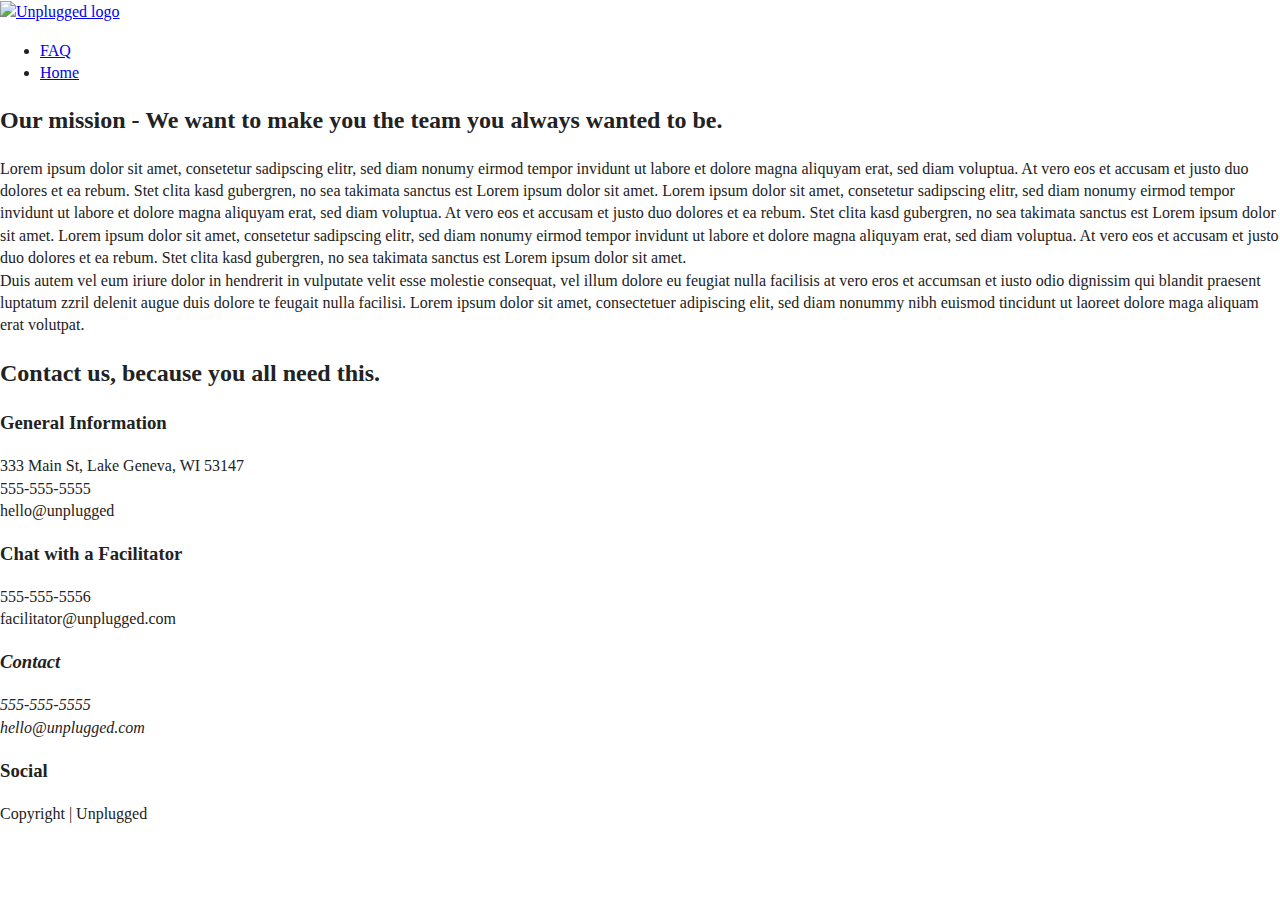
==== about/index.html @ 36d8e71b "Completed html structure and content for about index.html" ====
<!doctype html>
<html class="no-js" lang="">

<head>
  <meta charset="utf-8">
  <title></title>
  <meta name="description" content="">
  <meta name="viewport" content="width=device-width, initial-scale=1">

  <link rel="manifest" href="site.webmanifest">
  <link rel="apple-touch-icon" href="icon.png">
  <!-- Place favicon.ico in the root directory -->

  <link rel="stylesheet" href="../css/normalize.css">
  <link rel="stylesheet" href="../css/main.css">

  <meta name="theme-color" content="#fafafa">
</head>

<body>
  <!--[if IE]>
    <p class="browserupgrade">You are using an <strong>outdated</strong> browser. Please <a href="https://browsehappy.com/">upgrade your browser</a> to improve your experience and security.</p>
  <![endif]-->

  <!-- Add your site or application content here -->
  <header>
    <div class="content-wrapper">
      <a href="#"><img src="" alt="Unplugged logo"></a>
      <div class="header-divider"></div>
      <nav>
        <ul>
          <li><a href="../faq/index.html">FAQ</a> </li>
          <li><a href="../index.html">Home</a> </li>
        </ul>
      </nav>
    </div>
  </header>


  <main>
    <div class="content-wrapper">
      <section class="mission-statement">
        <h2>Our mission - We want to make you the team you always wanted to be.</h2>
        <p>Lorem ipsum dolor sit amet, consetetur sadipscing elitr, sed diam nonumy eirmod tempor invidunt ut labore et dolore magna aliquyam erat, sed diam voluptua. At vero eos et accusam et justo duo dolores et ea rebum. Stet clita kasd gubergren, no sea takimata sanctus est Lorem ipsum dolor sit amet. Lorem ipsum dolor sit amet, consetetur sadipscing elitr, sed diam nonumy eirmod tempor invidunt ut labore et dolore magna aliquyam erat, sed diam voluptua. At vero eos et accusam et justo duo dolores et ea rebum. Stet clita kasd gubergren, no sea takimata sanctus est Lorem ipsum dolor sit amet. Lorem ipsum dolor sit amet, consetetur sadipscing elitr, sed diam nonumy eirmod tempor invidunt ut labore et dolore magna aliquyam erat, sed diam voluptua. At vero eos et accusam et justo duo dolores et ea rebum. Stet clita kasd gubergren, no sea takimata sanctus est Lorem ipsum dolor sit amet.<br />
        Duis autem vel eum iriure dolor in hendrerit in vulputate velit esse molestie consequat, vel illum dolore eu feugiat nulla facilisis at vero eros et accumsan et iusto odio dignissim qui blandit praesent luptatum zzril delenit augue duis dolore te feugait nulla facilisi. Lorem ipsum dolor sit amet, consectetuer adipiscing elit, sed diam nonummy nibh euismod tincidunt ut laoreet dolore maga  aliquam erat volutpat.</p>
      </section>
      <section class="map">
        <figure>

        </figure>
      </section>
      <section class="contact">
        <h2>Contact us, because you all need this.</h2>
        <h3>General Information</h3>
        <p>333 Main St, Lake Geneva, WI 53147<br />
          555-555-5555<br />
          hello@unplugged</p>
        <h3>Chat with a Facilitator</h3>
        <p>555-555-5556<br />
          facilitator@unplugged.com</p>
      </section>
    </div>
  </main>


  <footer>
    <div class="content-wrapper">
      <div class="footer-content">
        <address class="contact">
          <h3>Contact</h3>
          <p>555-555-5555<br />
          hello@unplugged.com</p>
        </address>
        <div class="social">
          <h3>Social</h3>
          <div class="social.icons">
            <p><a href="#"></a></p>
            <p><a href="#"></a></p>
            <p><a href="#"></a></p>
          </div>
        </div>
        <div class="copyright">
          <p>Copyright  |  Unplugged</p>
        </div>
      </div>
    </div>
  </footer>


  <script src="../js/vendor/modernizr-3.7.1.min.js"></script>
  <script src="https://code.jquery.com/jquery-3.4.1.min.js" integrity="sha256-CSXorXvZcTkaix6Yvo6HppcZGetbYMGWSFlBw8HfCJo=" crossorigin="anonymous"></script>
  <script>window.jQuery || document.write('<script src="../js/vendor/jquery-3.4.1.min.js"><\/script>')</script>
  <script src="../js/plugins.js"></script>
  <script src="../js/main.js"></script>

  <!-- Google Analytics: change UA-XXXXX-Y to be your site's ID. -->
  <script>
    window.ga = function () { ga.q.push(arguments) }; ga.q = []; ga.l = +new Date;
    ga('create', 'UA-XXXXX-Y', 'auto'); ga('set','transport','beacon'); ga('send', 'pageview')
  </script>
  <script src="https://www.google-analytics.com/analytics.js" async></script>
</body>

</html>
---- css/main.css ----
/*! HTML5 Boilerplate v7.2.0 | MIT License | https://html5boilerplate.com/ */

/* main.css 2.0.0 | MIT License | https://github.com/h5bp/main.css#readme */
/*
 * What follows is the result of much research on cross-browser styling.
 * Credit left inline and big thanks to Nicolas Gallagher, Jonathan Neal,
 * Kroc Camen, and the H5BP dev community and team.
 */

/* ==========================================================================
   Base styles: opinionated defaults
   ========================================================================== */

html {
  color: #222;
  font-size: 1em;
  line-height: 1.4;
}

/*
 * Remove text-shadow in selection highlight:
 * https://twitter.com/miketaylr/status/12228805301
 *
 * Vendor-prefixed and regular ::selection selectors cannot be combined:
 * https://stackoverflow.com/a/16982510/7133471
 *
 * Customize the background color to match your design.
 */

::-moz-selection {
  background: #b3d4fc;
  text-shadow: none;
}

::selection {
  background: #b3d4fc;
  text-shadow: none;
}

/*
 * A better looking default horizontal rule
 */

hr {
  display: block;
  height: 1px;
  border: 0;
  border-top: 1px solid #ccc;
  margin: 1em 0;
  padding: 0;
}

/*
 * Remove the gap between audio, canvas, iframes,
 * images, videos and the bottom of their containers:
 * https://github.com/h5bp/html5-boilerplate/issues/440
 */

audio,
canvas,
iframe,
img,
svg,
video {
  vertical-align: middle;
}

/*
 * Remove default fieldset styles.
 */

fieldset {
  border: 0;
  margin: 0;
  padding: 0;
}

/*
 * Allow only vertical resizing of textareas.
 */

textarea {
  resize: vertical;
}

/* ==========================================================================
   Browser Upgrade Prompt
   ========================================================================== */

.browserupgrade {
  margin: 0.2em 0;
  background: #ccc;
  color: #000;
  padding: 0.2em 0;
}

/* ==========================================================================
   Author's custom styles
   ========================================================================== */

/* ==========================================================================
   Helper classes
   ========================================================================== */

/*
 * Hide visually and from screen readers
 */

.hidden {
  display: none !important;
}

/*
* Hide only visually, but have it available for screen readers:
* https://snook.ca/archives/html_and_css/hiding-content-for-accessibility
*
* 1. For long content, line feeds are not interpreted as spaces and small width
*    causes content to wrap 1 word per line:
*    https://medium.com/@jessebeach/beware-smushed-off-screen-accessible-text-5952a4c2cbfe
*/

.sr-only {
  border: 0;
  clip: rect(0, 0, 0, 0);
  height: 1px;
  margin: -1px;
  overflow: hidden;
  padding: 0;
  position: absolute;
  white-space: nowrap;
  width: 1px;
  /* 1 */
}

/*
* Extends the .sr-only class to allow the element
* to be focusable when navigated to via the keyboard:
* https://www.drupal.org/node/897638
*/

.sr-only.focusable:active,
.sr-only.focusable:focus {
  clip: auto;
  height: auto;
  margin: 0;
  overflow: visible;
  position: static;
  white-space: inherit;
  width: auto;
}

/*
* Hide visually and from screen readers, but maintain layout
*/

.invisible {
  visibility: hidden;
}

/*
* Clearfix: contain floats
*
* For modern browsers
* 1. The space content is one way to avoid an Opera bug when the
*    `contenteditable` attribute is included anywhere else in the document.
*    Otherwise it causes space to appear at the top and bottom of elements
*    that receive the `clearfix` class.
* 2. The use of `table` rather than `block` is only necessary if using
*    `:before` to contain the top-margins of child elements.
*/

.clearfix:before,
.clearfix:after {
  content: " ";
  /* 1 */
  display: table;
  /* 2 */
}

.clearfix:after {
  clear: both;
}

/* ==========================================================================
   EXAMPLE Media Queries for Responsive Design.
   These examples override the primary ('mobile first') styles.
   Modify as content requires.
   ========================================================================== */

@media only screen and (min-width: 35em) {
  /* Style adjustments for viewports that meet the condition */
}

@media print,
  (-webkit-min-device-pixel-ratio: 1.25),
  (min-resolution: 1.25dppx),
  (min-resolution: 120dpi) {
  /* Style adjustments for high resolution devices */
}

/* ==========================================================================
   Print styles.
   Inlined to avoid the additional HTTP request:
   https://www.phpied.com/delay-loading-your-print-css/
   ========================================================================== */

@media print {
  *,
  *:before,
  *:after {
    background: transparent !important;
    color: #000 !important;
    /* Black prints faster */
    -webkit-box-shadow: none !important;
    box-shadow: none !important;
    text-shadow: none !important;
  }
  a,
  a:visited {
    text-decoration: underline;
  }
  a[href]:after {
    content: " (" attr(href) ")";
  }
  abbr[title]:after {
    content: " (" attr(title) ")";
  }
  /*
     * Don't show links that are fragment identifiers,
     * or use the `javascript:` pseudo protocol
     */
  a[href^="#"]:after,
  a[href^="javascript:"]:after {
    content: "";
  }
  pre {
    white-space: pre-wrap !important;
  }
  pre,
  blockquote {
    border: 1px solid #999;
    page-break-inside: avoid;
  }
  /*
     * Printing Tables:
     * https://web.archive.org/web/20180815150934/http://css-discuss.incutio.com/wiki/Printing_Tables
     */
  thead {
    display: table-header-group;
  }
  tr,
  img {
    page-break-inside: avoid;
  }
  p,
  h2,
  h3 {
    orphans: 3;
    widows: 3;
  }
  h2,
  h3 {
    page-break-after: avoid;
  }
}
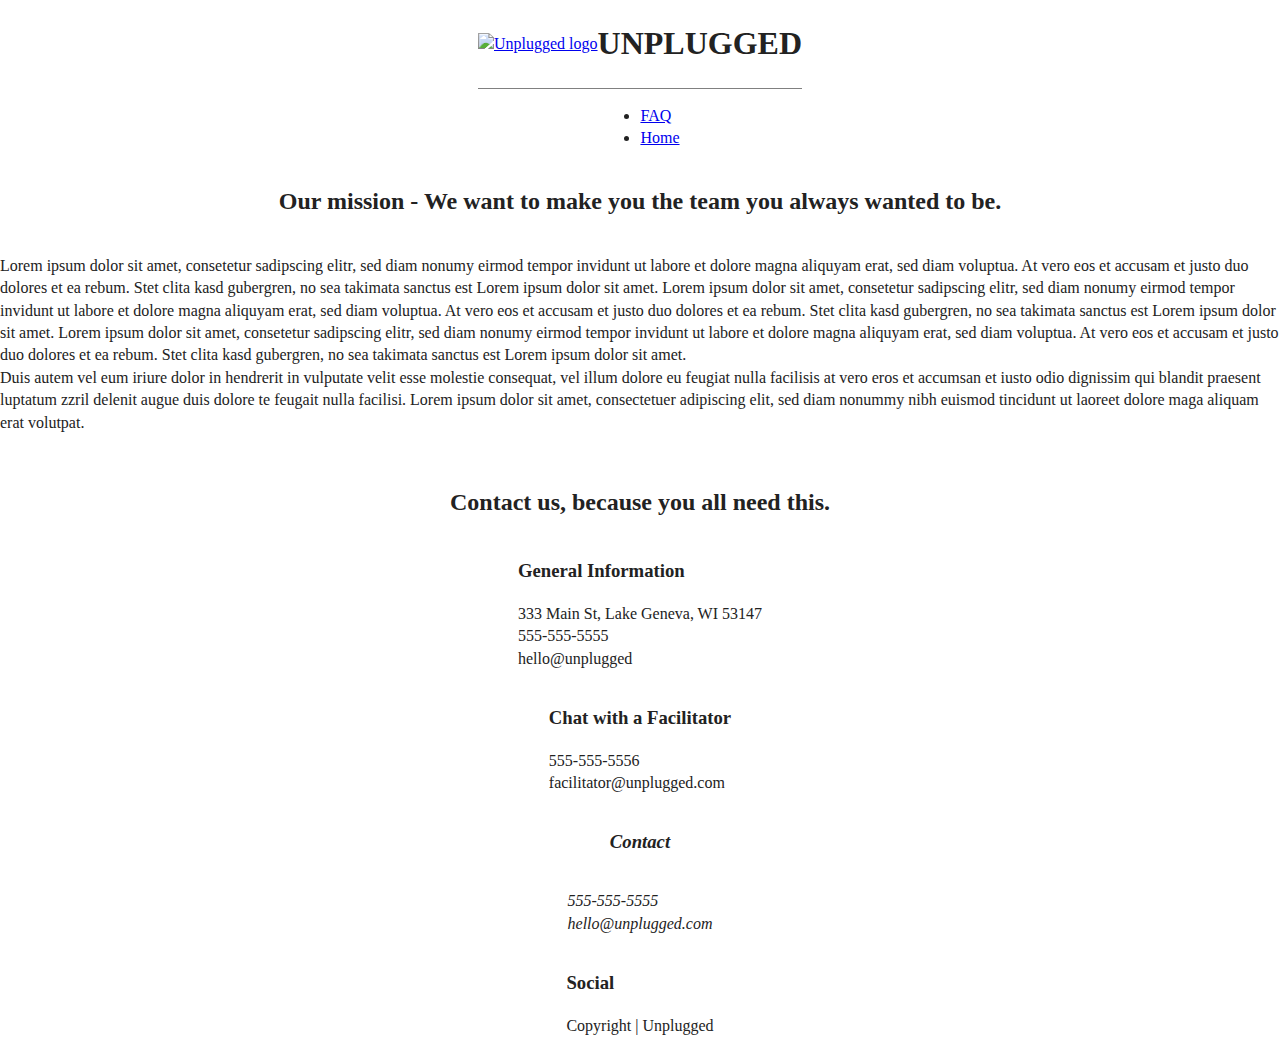
==== commit 3ea61c67: "Completed layout css across all pages." ====
--- a/about/index.html
+++ b/about/index.html
@@ -25,7 +25,10 @@
   <!-- Add your site or application content here -->
   <header>
     <div class="content-wrapper">
-      <a href="#"><img src="" alt="Unplugged logo"></a>
+      <div class="branding">
+        <a href="#"><img src="" alt="Unplugged logo"></a>
+        <h1>UNPLUGGED</h1>
+      </div>
       <div class="header-divider"></div>
       <nav>
         <ul>
@@ -51,13 +54,17 @@
       </section>
       <section class="contact">
         <h2>Contact us, because you all need this.</h2>
-        <h3>General Information</h3>
-        <p>333 Main St, Lake Geneva, WI 53147<br />
-          555-555-5555<br />
-          hello@unplugged</p>
-        <h3>Chat with a Facilitator</h3>
-        <p>555-555-5556<br />
-          facilitator@unplugged.com</p>
+        <div class="contact-section">
+          <h3>General Information</h3>
+          <p>333 Main St, Lake Geneva, WI 53147<br />
+            555-555-5555<br />
+            hello@unplugged</p>
+        </div>
+        <div class="contact-section">
+          <h3>Chat with a Facilitator</h3>
+          <p>555-555-5556<br />
+            facilitator@unplugged.com</p>
+        </div>
       </section>
     </div>
   </main>
--- a/css/main.css
+++ b/css/main.css
@@ -97,6 +97,82 @@
 /* ==========================================================================
    Author's custom styles
    ========================================================================== */
+
+/* ----- Global Styles ----- */
+
+body {
+  width: 100%;
+}
+
+header, footer {
+  width: 100%;
+  display: flex;
+  align-items: center;
+  justify-content: center;
+  flex-flow: column nowrap;
+}
+
+.branding {
+  width: 100%;
+  display: flex;
+  align-items: center;
+  justify-content: space-around;
+  flex-flow: row nowrap;
+}
+
+nav {
+  display: flex;
+  align-items: center;
+  justify-content: space-around;
+}
+
+.header-divider {
+  width: 100%;
+  display: flex;
+  align-items: center;
+  justify-content: center;
+  flex-flow: row nowrap;
+  border-bottom: 1px solid grey;
+}
+
+/* ----- Homepage Styles ----- */
+
+.home-headline {
+  width: 100%;
+  display: flex;
+  align-items: flex-start;
+  justify-content: center;
+}
+
+.newsletter-signup, .general-information, .previous-retreats {
+  width: 100%;
+  display: flex;
+  align-items: center;
+  justify-content: center;
+  flex-flow: column nowrap;
+}
+
+/* ----- FAQ Page Styles ----- */
+
+.faqs {
+  width: 100%;
+  display: flex;
+  align-items: center;
+  justify-content: center;
+  flex-flow: column nowrap;
+}
+
+/* ----- About Page Styles ----- */
+
+.mission-statement, .contact {
+  width: 100%;
+  display: flex;
+  align-items: center;
+  justify-content: center;
+  flex-flow: column nowrap;
+}
+
+
 
 /* ==========================================================================
    Helper classes
@@ -263,4 +339,3 @@
     page-break-after: avoid;
   }
 }
-
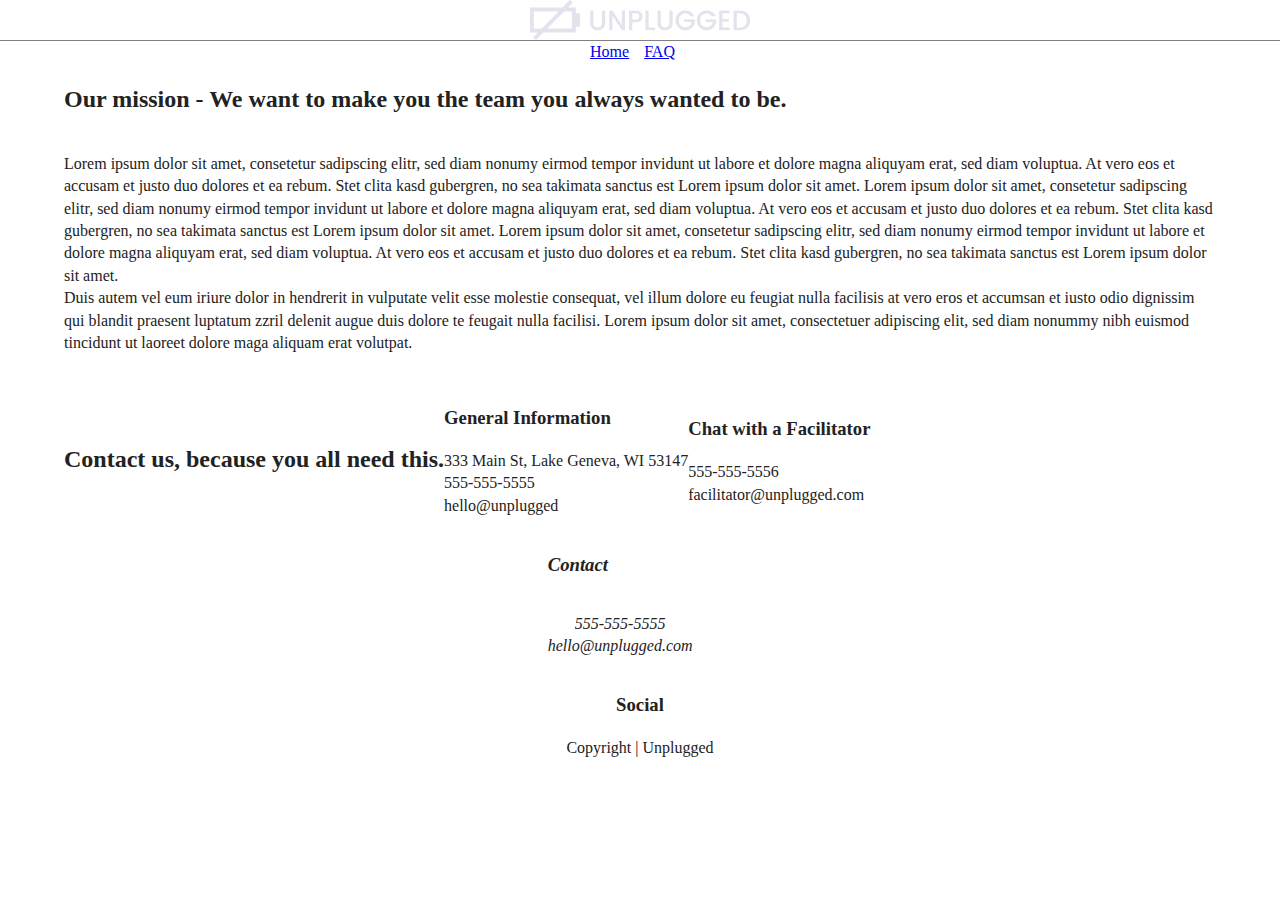
==== commit e217a5ce: "Completed element widths for responsive display on mobile." ====
--- a/about/index.html
+++ b/about/index.html
@@ -26,14 +26,13 @@
   <header>
     <div class="content-wrapper">
       <div class="branding">
-        <a href="#"><img src="" alt="Unplugged logo"></a>
-        <h1>UNPLUGGED</h1>
+        <a href=""><img src="../img/logo.png" alt="Unplugged logo"></a>
       </div>
       <div class="header-divider"></div>
       <nav>
         <ul>
+          <li><a href="../index.html">Home</a> </li>
           <li><a href="../faq/index.html">FAQ</a> </li>
-          <li><a href="../index.html">Home</a> </li>
         </ul>
       </nav>
     </div>
--- a/css/main.css
+++ b/css/main.css
@@ -12,6 +12,7 @@
    ========================================================================== */
 
 html {
+  width: 100%;
   color: #222;
   font-size: 1em;
   line-height: 1.4;
@@ -112,18 +113,50 @@
   flex-flow: column nowrap;
 }
 
+footer {
+  text-align: center;
+}
+
+header .content-wrapper {
+  width: 100%;
+  display: flex;
+  align-items: center;
+  justify-content: center;
+  flex-flow: column nowrap;
+}
+
 .branding {
   width: 100%;
   display: flex;
   align-items: center;
-  justify-content: space-around;
-  flex-flow: row nowrap;
+  justify-content: center;
+  flex-flow: row wrap;
 }
 
 nav {
-  display: flex;
-  align-items: center;
-  justify-content: space-around;
+  width: 50%;
+  display: flex;
+  align-items: center;
+  justify-content: space-between;
+  margin: auto;
+}
+
+nav ul {
+  display: flex;
+  align-items: center;
+  justify-content: space-between;
+  list-style: none;
+  margin: auto;
+  padding: 0;
+}
+
+nav ul li {
+  display: inline;
+  padding-right: 15px;
+}
+
+nav ul li a {
+  margin: auto;
 }
 
 .header-divider {
@@ -144,32 +177,48 @@
   justify-content: center;
 }
 
+.home-headline h1 {
+  width: 90%;
+}
+
 .newsletter-signup, .general-information, .previous-retreats {
-  width: 100%;
-  display: flex;
-  align-items: center;
-  justify-content: center;
-  flex-flow: column nowrap;
+  width: 90%;
+  display: flex;
+  align-items: center;
+  justify-content: center;
+  flex-flow: row wrap;
+  margin: auto;
+}
+
+.info-section {
+  width: 60%;
+  text-align: center;
 }
 
 /* ----- FAQ Page Styles ----- */
 
 .faqs {
-  width: 100%;
-  display: flex;
-  align-items: center;
-  justify-content: center;
-  flex-flow: column nowrap;
+  width: 90%;
+  display: flex;
+  align-items: center;
+  justify-content: flex-start;
+  flex-flow: row wrap;
+  margin: auto;
+}
+
+.faqs h2 {
+  text-align: left;
 }
 
 /* ----- About Page Styles ----- */
 
 .mission-statement, .contact {
-  width: 100%;
-  display: flex;
-  align-items: center;
-  justify-content: center;
-  flex-flow: column nowrap;
+  width: 90%;
+  display: flex;
+  align-items: center;
+  justify-content: flex-start;
+  flex-flow: row wrap;
+  margin: auto;
 }
 
 
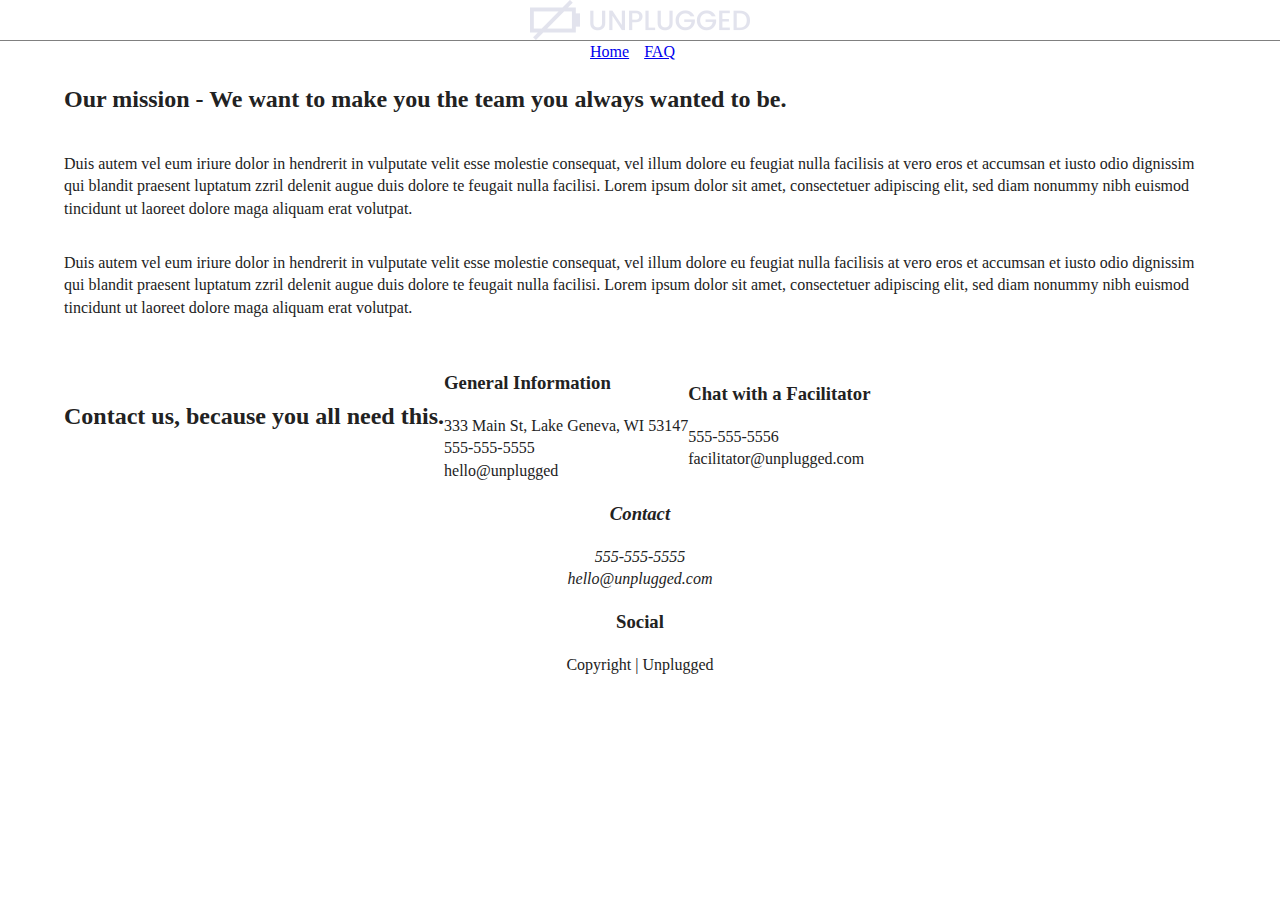
==== commit 5b07f586: "Fixed spacing bugs due to double defined class." ====
--- a/about/index.html
+++ b/about/index.html
@@ -43,8 +43,8 @@
     <div class="content-wrapper">
       <section class="mission-statement">
         <h2>Our mission - We want to make you the team you always wanted to be.</h2>
-        <p>Lorem ipsum dolor sit amet, consetetur sadipscing elitr, sed diam nonumy eirmod tempor invidunt ut labore et dolore magna aliquyam erat, sed diam voluptua. At vero eos et accusam et justo duo dolores et ea rebum. Stet clita kasd gubergren, no sea takimata sanctus est Lorem ipsum dolor sit amet. Lorem ipsum dolor sit amet, consetetur sadipscing elitr, sed diam nonumy eirmod tempor invidunt ut labore et dolore magna aliquyam erat, sed diam voluptua. At vero eos et accusam et justo duo dolores et ea rebum. Stet clita kasd gubergren, no sea takimata sanctus est Lorem ipsum dolor sit amet. Lorem ipsum dolor sit amet, consetetur sadipscing elitr, sed diam nonumy eirmod tempor invidunt ut labore et dolore magna aliquyam erat, sed diam voluptua. At vero eos et accusam et justo duo dolores et ea rebum. Stet clita kasd gubergren, no sea takimata sanctus est Lorem ipsum dolor sit amet.<br />
-        Duis autem vel eum iriure dolor in hendrerit in vulputate velit esse molestie consequat, vel illum dolore eu feugiat nulla facilisis at vero eros et accumsan et iusto odio dignissim qui blandit praesent luptatum zzril delenit augue duis dolore te feugait nulla facilisi. Lorem ipsum dolor sit amet, consectetuer adipiscing elit, sed diam nonummy nibh euismod tincidunt ut laoreet dolore maga  aliquam erat volutpat.</p>
+        <p>Duis autem vel eum iriure dolor in hendrerit in vulputate velit esse molestie consequat, vel illum dolore eu feugiat nulla facilisis at vero eros et accumsan et iusto odio dignissim qui blandit praesent luptatum zzril delenit augue duis dolore te feugait nulla facilisi. Lorem ipsum dolor sit amet, consectetuer adipiscing elit, sed diam nonummy nibh euismod tincidunt ut laoreet dolore maga  aliquam erat volutpat.</p>
+        <p>Duis autem vel eum iriure dolor in hendrerit in vulputate velit esse molestie consequat, vel illum dolore eu feugiat nulla facilisis at vero eros et accumsan et iusto odio dignissim qui blandit praesent luptatum zzril delenit augue duis dolore te feugait nulla facilisi. Lorem ipsum dolor sit amet, consectetuer adipiscing elit, sed diam nonummy nibh euismod tincidunt ut laoreet dolore maga  aliquam erat volutpat.</p>
       </section>
       <section class="map">
         <figure>
@@ -72,14 +72,14 @@
   <footer>
     <div class="content-wrapper">
       <div class="footer-content">
-        <address class="contact">
+        <address class="footer-address">
           <h3>Contact</h3>
           <p>555-555-5555<br />
           hello@unplugged.com</p>
         </address>
         <div class="social">
           <h3>Social</h3>
-          <div class="social.icons">
+          <div class="social-icons">
             <p><a href="#"></a></p>
             <p><a href="#"></a></p>
             <p><a href="#"></a></p>
--- a/css/main.css
+++ b/css/main.css
@@ -105,6 +105,10 @@
   width: 100%;
 }
 
+p {
+  margin: 0;
+}
+
 header, footer {
   width: 100%;
   display: flex;
@@ -192,6 +196,7 @@
 
 .info-section {
   width: 60%;
+  margin: 1em 0;
   text-align: center;
 }
 
@@ -220,6 +225,12 @@
   flex-flow: row wrap;
   margin: auto;
 }
+
+.mission-statement p {
+  margin: 1em 0;
+}
+
+
 
 
 
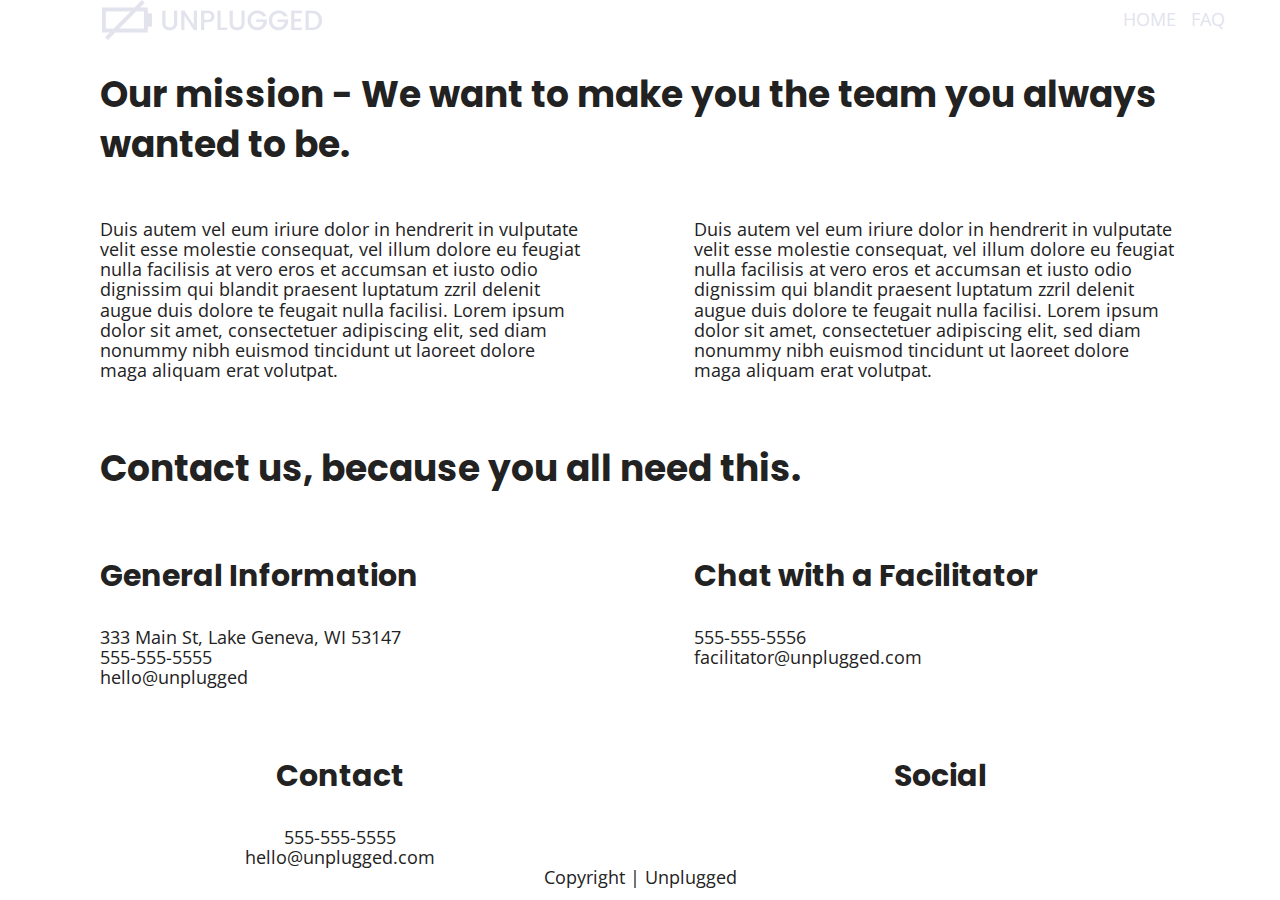
==== commit 8f737fa9: "Added Google Fonts. Implemented font styling and sizing across all devices and pages." ====
--- a/about/index.html
+++ b/about/index.html
@@ -10,6 +10,9 @@
   <link rel="manifest" href="site.webmanifest">
   <link rel="apple-touch-icon" href="icon.png">
   <!-- Place favicon.ico in the root directory -->
+
+  <!-- Google fonts -->
+  <link href="https://fonts.googleapis.com/css?family=Open+Sans:400,700|Poppins:500,700" rel="stylesheet">
 
   <link rel="stylesheet" href="../css/normalize.css">
   <link rel="stylesheet" href="../css/main.css">
--- a/css/main.css
+++ b/css/main.css
@@ -14,7 +14,7 @@
 html {
   width: 100%;
   color: #222;
-  font-size: 1em;
+  font-size: 16px;
   line-height: 1.4;
 }
 
@@ -103,10 +103,61 @@
 
 body {
   width: 100%;
+  font-family: 'Open Sans', sans-serif;
+  font-size: 1em;
+}
+
+ul,
+ol {
+
+}
+
+a {
+  color: #e2e3ed;
+  font-size: 1.125em;
+  text-decoration: none;
+  text-transform: uppercase;
+}
+
+a:hover {
+  color: #ffffff;
+}
+
+h1 {
+  font-size: 2.25em;
+}
+
+h2 {
+  font-family: 'Poppins', sans-serif;
+  font-size: 1.875em;
+}
+
+h3,
+h4 {
+  font-family: 'Poppins', sans-serif;
+  font-size: 1.125em;
 }
 
 p {
   margin: 0;
+  font-size: 0.875em;
+  line-height: 1.125em;
+}
+
+img {
+
+}
+
+figure {
+
+}
+
+address {
+  font-style: normal;
+}
+
+.content-wrapper {
+
 }
 
 header, footer {
@@ -172,6 +223,8 @@
   border-bottom: 1px solid grey;
 }
 
+
+
 /* ----- Homepage Styles ----- */
 
 .home-headline {
@@ -183,6 +236,10 @@
 
 .home-headline h1 {
   width: 90%;
+}
+
+.home-headline h1 br {
+  display: none;
 }
 
 .newsletter-signup, .general-information, .previous-retreats {
@@ -323,8 +380,197 @@
    Modify as content requires.
    ========================================================================== */
 
-@media only screen and (min-width: 35em) {
-  /* Style adjustments for viewports that meet the condition */
+/* ------- TABLET STYLES ------- */
+@media only screen and (min-width: 768px) {
+  /* ----- Global Styles ----- */
+
+  a {
+    font-size: 1em;
+  }
+
+  h1 {
+    font-size: 3em;
+  }
+
+  h2 {
+    font-size: 2.25em;
+  }
+
+  h3, h4 {
+    font-size: 1.5em;
+  }
+
+  header, main, footer {
+    max-width: 768px;
+    margin: 0 auto;
+  }
+
+  header .content-wrapper {
+    align-items: center;
+    justify-content: space-between;
+    flex-flow: row wrap;
+  }
+
+  .header-divider {
+    display: none;
+  }
+
+  .branding, nav {
+    width: 40%;
+  }
+
+  .branding {
+    justify-content: flex-start;
+  }
+
+  .branding a {
+    padding-left: 13%;
+  }
+
+  nav, nav ul {
+    display: flex;
+    align-items: center;
+    justify-content: flex-end;
+    flex-flow: row wrap;
+    margin: 0;
+  }
+
+  .footer-content {
+    display: flex;
+    align-items: flex-start;
+    justify-content: space-around;
+    flex-flow: row wrap;
+  }
+
+  .footer-address, .social {
+    width: 45%;
+  }
+
+  /* ----- Homepage Styles ----- */
+  .home-headline h1 br {
+    display: block;
+  }
+
+  .newsletter-signup {
+    justify-content: space-between;
+  }
+
+  .newsletter-headline, .newsletter-forms {
+    width: 300px;
+  }
+
+  .general-information {
+    justify-content: space-around;
+  }
+
+  .info-section {
+    width: 200px;
+    padding: 25px;
+  }
+
+  .previous-retreats {
+    justify-content: space-between;
+  }
+
+  .previous-retreats h2 {
+    width: 100%;
+  }
+
+  .retreats-section {
+    width: 320px;
+  }
+
+  /* ----- FAQ Page Styles ----- */
+
+  .faqs {
+    justify-content: space-between;
+  }
+
+  .faqs h2 {
+    width: 100%;
+  }
+
+  .faq-section {
+    width: 45%;
+    height: 200px;
+  }
+
+  /* ----- About Styles ----- */
+
+  .mission-statement, .contact {
+    justify-content: space-between;
+  }
+
+  .mission-statement h2, .contact h2 {
+    width: 100%;
+  }
+
+  .mission-statement p {
+    width: 45%;
+  }
+
+  .contact-section {
+    width: 45%;
+    height: 200px;
+  }
+}
+
+@media only screen and (min-width: 1200px) {
+  /* ----- Global Styles ----- */
+  a {
+    font-size: 1.125em;
+  }
+
+  h1 {
+    font-size: 3.75em;
+  }
+
+  h2 {
+    font-size: 2.25em;
+  }
+
+  h3, h4 {
+    font-size: 1.875em;
+  }
+
+  header, main, footer {
+    max-width: 1200px;
+  }
+
+  p {
+    font-size: 1.125em;
+  }
+
+  .newsletter-headline, .newsletter-forms {
+    width: 320px;
+  }
+
+  .general-information h2 {
+    width: 100%;
+    text-align: left;
+  }
+
+  .info-section {
+    width: 25%;
+  }
+
+  .previous-retreats br {
+    display: none;
+  }
+
+  .retreats-section {
+    width: 400px;
+  }
+
+  footer .content-wrapper {
+    width: 100%;
+  }
+
+  .footer-content {
+    width: 100%;
+    justify-content: space-around;
+  }
+
 }
 
 @media print,
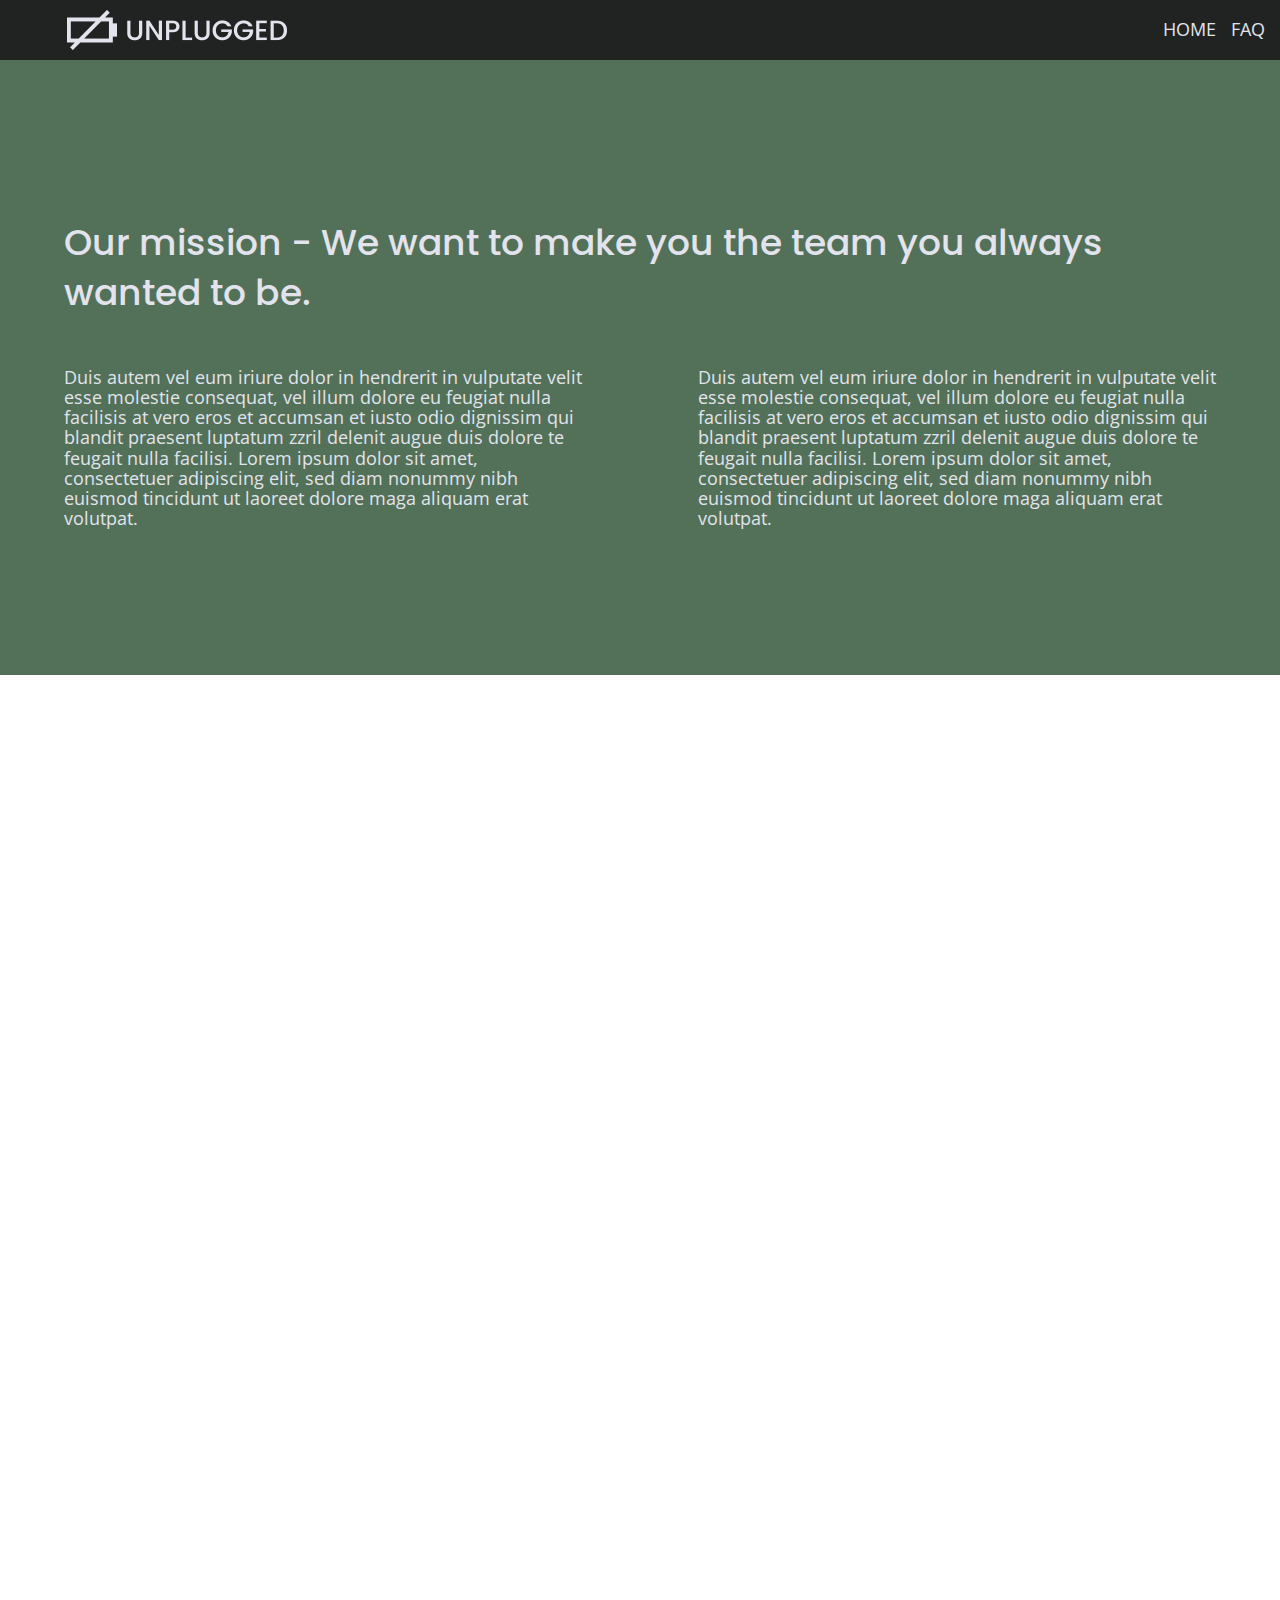
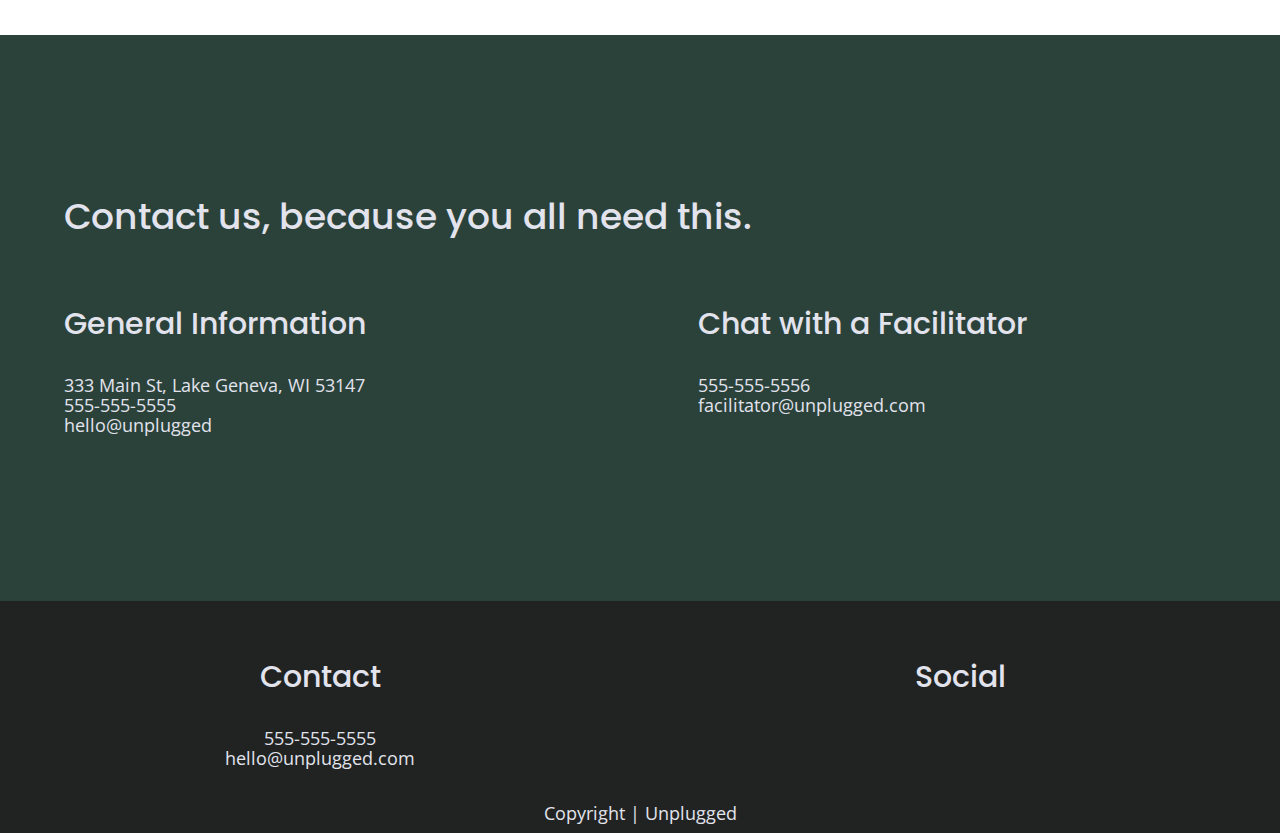
==== commit ad2707aa: "Added Google Maps iframe to about page and styled accordingly." ====
--- a/about/index.html
+++ b/about/index.html
@@ -50,9 +50,9 @@
         <p>Duis autem vel eum iriure dolor in hendrerit in vulputate velit esse molestie consequat, vel illum dolore eu feugiat nulla facilisis at vero eros et accumsan et iusto odio dignissim qui blandit praesent luptatum zzril delenit augue duis dolore te feugait nulla facilisi. Lorem ipsum dolor sit amet, consectetuer adipiscing elit, sed diam nonummy nibh euismod tincidunt ut laoreet dolore maga  aliquam erat volutpat.</p>
       </section>
       <section class="map">
-        <figure>
-
-        </figure>
+        <div class="map-container">
+          <iframe src="https://www.google.com/maps/embed?pb=!1m18!1m12!1m3!1d9879.68230797828!2d-88.43123297421963!3d42.59250008972554!2m3!1f0!2f0!3f0!3m2!1i1024!2i768!4f13.1!3m3!1m2!1s0x88058bbef1e33f19%3A0xa9e28adaef1aa0be!2s333%20Main%20St%2C%20Lake%20Geneva%2C%20WI%2053147%2C%20USA!5e0!3m2!1sde!2sde!4v1573055642802!5m2!1sde!2sde" width="600" height="450" frameborder="0" style="border:0;" allowfullscreen=""></iframe>
+        </div>
       </section>
       <section class="contact">
         <h2>Contact us, because you all need this.</h2>
--- a/css/main.css
+++ b/css/main.css
@@ -105,11 +105,7 @@
   width: 100%;
   font-family: 'Open Sans', sans-serif;
   font-size: 1em;
-}
-
-ul,
-ol {
-
+  color: #e2e3ed;
 }
 
 a {
@@ -125,16 +121,20 @@
 
 h1 {
   font-size: 2.25em;
+  font-family: 'Poppins', sans-serif;
+  font-weight: 500;
 }
 
 h2 {
   font-family: 'Poppins', sans-serif;
+  font-weight: 500;
   font-size: 1.875em;
 }
 
 h3,
 h4 {
   font-family: 'Poppins', sans-serif;
+  font-weight: 500;
   font-size: 1.125em;
 }
 
@@ -144,28 +144,17 @@
   line-height: 1.125em;
 }
 
-img {
-
-}
-
-figure {
-
-}
-
 address {
   font-style: normal;
 }
 
-.content-wrapper {
-
-}
-
 header, footer {
   width: 100%;
   display: flex;
   align-items: center;
   justify-content: center;
   flex-flow: column nowrap;
+  background-color: #202322;
 }
 
 footer {
@@ -186,6 +175,7 @@
   align-items: center;
   justify-content: center;
   flex-flow: row wrap;
+  padding: 10px 0;
 }
 
 nav {
@@ -194,6 +184,7 @@
   align-items: center;
   justify-content: space-between;
   margin: auto;
+  padding: 10px 0;
 }
 
 nav ul {
@@ -223,19 +214,30 @@
   border-bottom: 1px solid grey;
 }
 
+.footer-address, .social {
+  padding: 25px 0;
+}
+
+.copyright {
+  padding: 10px 0;
+}
 
 
 /* ----- Homepage Styles ----- */
 
 .home-headline {
   width: 100%;
+  height: 600px;
   display: flex;
   align-items: flex-start;
   justify-content: center;
+  background: no-repeat center url("../img/header.png");
+  background-size: cover;
 }
 
 .home-headline h1 {
   width: 90%;
+  padding-top: 5%;
 }
 
 .home-headline h1 br {
@@ -248,7 +250,38 @@
   align-items: center;
   justify-content: center;
   flex-flow: row wrap;
-  margin: auto;
+  margin: 0;
+  padding: 10% 5%;
+}
+
+.newsletter-signup {
+  background-color: #527158;
+}
+
+input[type=text] {
+  box-sizing: border-box;
+  width: 100%;
+  color: #2a423a;
+  font-style: italic;
+}
+
+input[type=button] {
+  width: 100%;
+  padding: 20px 0;
+  margin-top: 20px;
+  background-color: #2a423a;
+  font-family: 'Poppins', Helvetica, Arial, sans-serif;
+  font-weight: 500;
+  font-size: 1.125em;
+  color: #e2e3ed;
+  border: none;
+  text-align: center;
+  text-transform: uppercase;
+}
+
+.general-information {
+  background: center no-repeat url("../img/amenities.png") #000000;
+  background-size: cover;
 }
 
 .info-section {
@@ -257,6 +290,13 @@
   text-align: center;
 }
 
+.previous-retreats {
+  background-color: #2a423a;
+}
+
+.retreats-section img {
+  width: 100%;
+}
 /* ----- FAQ Page Styles ----- */
 
 .faqs {
@@ -265,7 +305,9 @@
   align-items: center;
   justify-content: flex-start;
   flex-flow: row wrap;
-  margin: auto;
+  margin: 0;
+  padding: 10% 5%;
+  background-color: #527158;
 }
 
 .faqs h2 {
@@ -280,14 +322,35 @@
   align-items: center;
   justify-content: flex-start;
   flex-flow: row wrap;
-  margin: auto;
+  padding: 10% 5%;
+}
+
+.mission-statement {
+  background-color: #527158;
+}
+
+.contact {
+  background-color: #2a423a;
 }
 
 .mission-statement p {
   margin: 1em 0;
 }
 
-
+.map-container {
+  position: relative;
+  padding-bottom: 75%;
+  height: 0;
+  overflow: hidden;
+}
+
+.map-container iframe {
+  position: absolute;
+  top: 0;
+  left: 0;
+  width: 100%;
+  height: 100%;
+}
 
 
 
@@ -401,7 +464,6 @@
   }
 
   header, main, footer {
-    max-width: 768px;
     margin: 0 auto;
   }
 
@@ -451,7 +513,12 @@
     display: block;
   }
 
+  .newsletter-signup, .general-information, .previous-retreats {
+    padding: 5%;
+  }
+
   .newsletter-signup {
+    align-items: flex-start;
     justify-content: space-between;
   }
 
@@ -531,10 +598,6 @@
 
   h3, h4 {
     font-size: 1.875em;
-  }
-
-  header, main, footer {
-    max-width: 1200px;
   }
 
   p {
